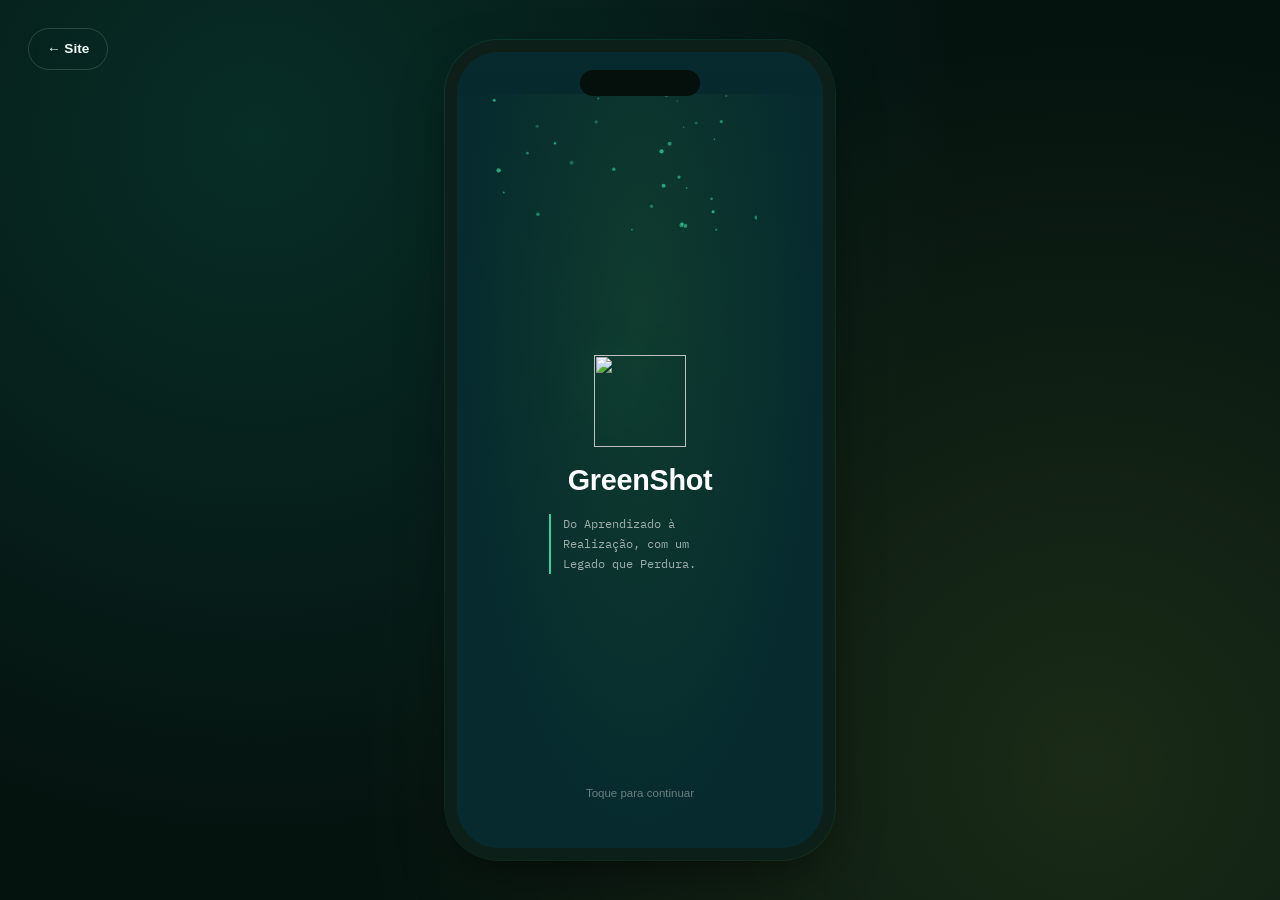
==== app.html @ 0ac60971 "Add files via upload" ====
<!doctype html>
<html lang="pt-BR">
  <head>
    <meta charset="UTF-8" />
    <meta
      name="viewport"
      content="width=device-width, initial-scale=1.0, viewport-fit=cover"
    />
    <title>GreenShot — App</title>
    <meta
      name="description"
      content="GreenShot — transforme hábitos sustentáveis em recompensas digitais e impacto ambiental real."
    />
    <meta name="theme-color" content="#0a1f1a" />
    <link
      rel="icon"
      type="image/png"
      sizes="32x32"
      href="assets/icons/favicon-32.png"
    />
    <link
      rel="icon"
      type="image/png"
      sizes="16x16"
      href="assets/icons/favicon-16.png"
    />
    <link rel="apple-touch-icon" href="assets/icons/apple-touch-icon.png" />
    <link rel="manifest" href="manifest.json" />
    <link rel="preconnect" href="https://fonts.googleapis.com" />
    <link rel="preconnect" href="https://fonts.gstatic.com" crossorigin />
    <link
      href="https://fonts.googleapis.com/css2?family=IBM+Plex+Mono:wght@400;500;600&display=swap"
      rel="stylesheet"
    />
    <link
      href="https://api.fontshare.com/v2/css?f[]=clash-display@400,500,600,700&f[]=satoshi@400,500,600,700,900&display=swap"
      rel="stylesheet"
    />
    <link rel="stylesheet" href="styles.css" />
    <link rel="stylesheet" href="app.css" />
  </head>
  <body data-theme="dark" class="is-app">
    <div class="app-stage">
      <div class="app-stage__glow" aria-hidden="true"></div>
      <a class="app-stage__back btn btn--ghost btn--sm" href="index.html"
        >← Site</a
      >

      <div class="app-frame" id="appFrame">
        <div class="app-frame__notch" aria-hidden="true"></div>

        <div id="appViewport">
          <!-- ============ PWA banners ============ -->
          <div id="installBanner">
            <span>Instale o GreenShot na sua tela inicial 🌱</span>
            <div id="installBanner__actions">
              <button class="banner-btn" id="installBtn">
                <span>Instalar</span>
              </button>
              <button class="banner-x" id="closeInstallBtn" aria-label="Fechar">
                ✕
              </button>
            </div>
          </div>
          <div id="offlineBanner">
            <span>Você está offline — mostrando dados salvos.</span>
          </div>

          <div id="appBody">
            <!-- ============ SPLASH ============ -->
            <section
              class="screen is-active"
              id="screen-splash"
              data-nav="none"
            >
              <canvas id="splashParticles"></canvas>
              <div class="splash__content">
                <img
                  src="assets/logo-greenshot.png"
                  alt=""
                  class="splash__logo"
                />
                <h1 class="splash__title">GreenShot</h1>
                <p class="splash__slogan">
                  Do Aprendizado à Realização, com um Legado que Perdura.
                </p>
              </div>
              <p class="splash__hint">Toque para continuar</p>
            </section>

            <!-- ============ ONBOARDING ============ -->
            <section class="screen" id="screen-onboarding" data-nav="none">
              <div class="ob-slides">
                <div class="ob-slide is-active">
                  <div class="ob-slide__icon">📸</div>
                  <h2>Registre suas ações</h2>
                  <p>
                    Fotografe, escaneie ou marque sua localização a cada hábito
                    sustentável — reciclagem, transporte limpo, economia de água
                    e muito mais.
                  </p>
                </div>
                <div class="ob-slide">
                  <div class="ob-slide__icon">🌳</div>
                  <h2>Veja sua floresta crescer</h2>
                  <p>
                    Cada ação alimenta seu ecossistema 3D, que evolui em cinco
                    estágios permanentes — da terra árida ao Monte Parnaso.
                  </p>
                </div>
                <div class="ob-slide">
                  <div class="ob-slide__icon">🪙</div>
                  <h2>Troque tokens por impacto real</h2>
                  <p>
                    Use os tokens GRST conquistados para investir em projetos
                    ambientais de verdade, com ONGs parceiras.
                  </p>
                </div>
              </div>
              <div class="ob-footer">
                <div class="ob-dots">
                  <span class="ob-dot is-active"></span>
                  <span class="ob-dot"></span>
                  <span class="ob-dot"></span>
                </div>
                <button class="btn btn--primary btn--block" id="obNextBtn">
                  Próximo
                </button>
              </div>
            </section>

            <!-- ============ LOGIN ============ -->
            <section class="screen" id="screen-login" data-nav="none">
              <div class="screen__body" style="justify-content: center">
                <div class="login__head">
                  <img
                    src="assets/logo-greenshot.png"
                    alt=""
                    class="login__logo"
                  />
                  <h2>Bem-vinda de volta</h2>
                  <p>Entre para continuar sua jornada sustentável.</p>
                </div>
                <form
                  id="loginForm"
                  style="display: flex; flex-direction: column; gap: 14px"
                >
                  <div class="field">
                    <label for="loginEmail">E-mail</label>
                    <input
                      id="loginEmail"
                      type="email"
                      placeholder="voce@email.com"
                      required
                    />
                  </div>
                  <div class="field">
                    <label for="loginPass">Senha</label>
                    <input
                      id="loginPass"
                      type="password"
                      placeholder="••••••••"
                      required
                    />
                  </div>
                  <button class="btn btn--primary btn--block" type="submit">
                    Entrar
                  </button>
                </form>
                <p class="login__foot">
                  Não tem conta? <a href="#">Cadastre-se</a>
                </p>
              </div>
            </section>

            <!-- ============ DASHBOARD ============ -->
            <section class="screen" id="screen-dashboard" data-nav="dashboard">
              <header class="status-bar">
                <span id="clock">9:41</span>
                <span class="status-bar__signal">●●●● 5G 100%</span>
              </header>
              <div class="app-header">
                <div>
                  <p class="hello">Olá, Pedro 👋</p>
                  <h1 class="app-header__title">Dashboard</h1>
                </div>
                <div class="app-header__actions">
                  <button
                    class="icon-btn"
                    id="themeBtn"
                    aria-label="Alternar tema"
                  >
                    🌓
                  </button>
                  <button
                    class="icon-btn"
                    id="notifBtn"
                    aria-label="Notificações"
                  >
                    🔔<span class="icon-btn__dot"></span>
                  </button>
                </div>
              </div>
              <div class="screen__body">
                <div class="balance-card">
                  <span class="balance-card__label">Saldo de tokens</span>
                  <span class="balance-card__value"
                    ><span id="statTokens">860</span> <em>GRST</em></span
                  >
                </div>
                <div class="xp-card">
                  <div class="xp-card__top">
                    <span>Nível <b id="dashLevel">7</b> — Guardiã da Mata</span>
                    <span><b id="statXp">0.7k</b> XP</span>
                  </div>
                  <div class="xp-bar">
                    <i class="xp-bar__fill" id="xpFill"></i>
                  </div>
                </div>
                <p class="section-title">Ações rápidas</p>
                <div class="quick-grid">
                  <button class="quick-chip" id="openRegisterAction">
                    <span>📷</span> Registrar ação
                  </button>
                  <button class="quick-chip" data-go="ecosystem">
                    <span>🌳</span> Meu ecossistema
                  </button>
                  <button class="quick-chip" data-go="academy">
                    <span>🎓</span> Academia
                  </button>
                  <button class="quick-chip" data-go="market">
                    <span>🤝</span> Mercado de impacto
                  </button>
                </div>
                <p class="section-title">Atividade recente</p>
                <div class="activity-item">
                  <div class="activity-item__icon">♻️</div>
                  <div class="activity-item__body">
                    <strong>Reciclagem registrada</strong>
                    <span>Hoje, 08:14</span>
                  </div>
                  <div class="activity-item__reward">+35 XP</div>
                </div>
                <div class="activity-item">
                  <div class="activity-item__icon">🚲</div>
                  <div class="activity-item__body">
                    <strong>Transporte sustentável</strong>
                    <span>Ontem, 18:42</span>
                  </div>
                  <div class="activity-item__reward">+20 GRST</div>
                </div>
                <div class="activity-item">
                  <div class="activity-item__icon">🎓</div>
                  <div class="activity-item__body">
                    <strong>Quiz: Descarte Correto</strong>
                    <span>Ontem, 12:03</span>
                  </div>
                  <div class="activity-item__reward">+40 GRST</div>
                </div>
              </div>
            </section>

            <!-- ============ ECOSSISTEMA ============ -->
            <section class="screen" id="screen-ecosystem" data-nav="ecosystem">
              <header class="status-bar">
                <span id="clock">9:41</span>
                <span class="status-bar__signal">●●●● 5G 100%</span>
              </header>
              <div class="app-header">
                <h1 class="app-header__title">Meu Ecossistema</h1>
              </div>
              <div class="screen__body">
                <div class="eco-canvas-wrap" id="forestStage" data-stage="1">
                  <span class="eco-canvas-wrap__chip" id="ecoStageChip"
                    >🌱 Brotando</span
                  >
                  <span
                    class="eco-canvas-wrap__chip eco-canvas-wrap__chip--right"
                    id="ecoSpeciesChip"
                    >🐦 2 espécies</span
                  >
                  <canvas id="ecoCanvas"></canvas>
                  <div id="ecoLoading">Carregando o ecossistema 3D…</div>
                </div>
                <div class="eco-summary">
                  <div class="eco-summary__cell">
                    <b id="ecoStageName">Brotando</b>
                    <span>Estágio</span>
                  </div>
                  <div class="eco-summary__cell">
                    <b id="ecoTrees">5</b>
                    <span>Árvores</span>
                  </div>
                  <div class="eco-summary__cell">
                    <b id="ecoAnimals">2</b>
                    <span>Animais</span>
                  </div>
                </div>
                <div class="eco-progress">
                  <div class="eco-progress__top">
                    <span>Progresso cumulativo</span>
                    <span id="ecoProgressLabel">30%</span>
                  </div>
                  <div class="eco-progress__bar">
                    <i id="ecoProgressFill" style="width: 30%"></i>
                  </div>
                  <input
                    type="range"
                    id="ecoProgressSlider"
                    min="0"
                    max="100"
                    value="30"
                  />
                  <p class="eco-progress__hint">
                    No uso real, cada ação (+6) e cada investimento no Mercado
                    (+3) empurram o progresso — ele nunca regride.
                  </p>
                </div>
                <p class="section-title">Estágios</p>
                <div class="badges-row" id="ecoStageBadges">
                  <div class="badge-cell" data-stage="0">
                    <span>🏜️</span><small>Árida</small>
                  </div>
                  <div class="badge-cell" data-stage="1">
                    <span>🌱</span><small>Brotando</small>
                  </div>
                  <div class="badge-cell" data-stage="2">
                    <span>🏛️</span><small>Jardim</small>
                  </div>
                  <div class="badge-cell" data-stage="3">
                    <span>🌳</span><small>Bosque</small>
                  </div>
                  <div class="badge-cell" data-stage="4">
                    <span>⛰️</span><small>Parnaso</small>
                  </div>
                </div>
              </div>
            </section>

            <!-- ============ ACADEMIA ============ -->
            <section class="screen" id="screen-academy" data-nav="academy">
              <header class="status-bar">
                <span id="clock">9:41</span>
                <span class="status-bar__signal">●●●● 5G 100%</span>
              </header>
              <div class="app-header">
                <h1 class="app-header__title">Academia GreenShot</h1>
              </div>
              <div class="screen__body">
                <div class="subtabs">
                  <button class="subtab is-active" data-sub="trilhas">
                    Trilhas
                  </button>
                  <button class="subtab" data-sub="desafios">Desafios</button>
                </div>

                <div
                  id="subTrilhas"
                  style="display: flex; flex-direction: column; gap: 12px"
                >
                  <div class="quiz-card">
                    <span class="quiz-card__icon">🎓</span>
                    <div class="quiz-card__body">
                      <strong>Quiz do dia: Descarte Correto</strong>
                      <span>5 perguntas · +40 GRST</span>
                    </div>
                    <button class="btn btn--primary btn--sm" id="startQuizBtn">
                      Iniciar
                    </button>
                  </div>
                  <div class="track-item">
                    <div class="track-item__top">
                      <div>
                        <strong>Água &amp; Consumo</strong
                        ><span>6 módulos</span>
                      </div>
                      <span class="pill-reward">+80 GRST</span>
                    </div>
                    <div class="mini-bar"><i style="width: 65%"></i></div>
                  </div>
                  <div class="track-item">
                    <div class="track-item__top">
                      <div>
                        <strong>Energia limpa em casa</strong
                        ><span>4 módulos</span>
                      </div>
                      <span class="pill-reward">+60 GRST</span>
                    </div>
                    <div class="mini-bar"><i style="width: 30%"></i></div>
                  </div>
                  <div class="track-item">
                    <div class="track-item__top">
                      <div>
                        <strong>Reciclagem na prática</strong
                        ><span>5 módulos</span>
                      </div>
                      <span class="pill-reward">+70 GRST</span>
                    </div>
                    <div class="mini-bar"><i style="width: 100%"></i></div>
                  </div>
                  <div class="track-item">
                    <div class="track-item__top">
                      <div>
                        <strong>Mobilidade sustentável</strong
                        ><span>3 módulos</span>
                      </div>
                      <span class="pill-reward">+50 GRST</span>
                    </div>
                    <div class="mini-bar"><i style="width: 0%"></i></div>
                  </div>
                </div>

                <div
                  id="subDesafios"
                  style="display: none; flex-direction: column; gap: 12px"
                >
                  <div class="challenge-item">
                    <div class="challenge-item__top">
                      <div>
                        <strong>Mês sem plástico</strong
                        ><span>Reduza descartáveis por 30 dias</span>
                      </div>
                      <span class="pill-reward">+200 GRST</span>
                    </div>
                    <div class="mini-bar"><i style="width: 40%"></i></div>
                    <div class="challenge-item__meta">
                      <span>12/30 dias</span><span>328 participantes</span>
                    </div>
                  </div>
                  <div class="challenge-item">
                    <div class="challenge-item__top">
                      <div>
                        <strong>Semana da bike</strong
                        ><span>7 deslocamentos de bicicleta</span>
                      </div>
                      <span class="pill-reward">+90 GRST</span>
                    </div>
                    <div class="mini-bar"><i style="width: 70%"></i></div>
                    <div class="challenge-item__meta">
                      <span>5/7 dias</span><span>184 participantes</span>
                    </div>
                  </div>
                  <div class="challenge-item">
                    <div class="challenge-item__top">
                      <div>
                        <strong>Compostagem em casa</strong
                        ><span>Comece uma composteira</span>
                      </div>
                      <span class="pill-reward">+120 GRST</span>
                    </div>
                    <div class="mini-bar"><i style="width: 10%"></i></div>
                    <div class="challenge-item__meta">
                      <span>1/10 dias</span><span>96 participantes</span>
                    </div>
                  </div>
                </div>
              </div>
            </section>

            <!-- ============ MERCADO ============ -->
            <section class="screen" id="screen-market" data-nav="market">
              <header class="status-bar">
                <span id="clock">9:41</span>
                <span class="status-bar__signal">●●●● 5G 100%</span>
              </header>
              <div class="app-header">
                <h1 class="app-header__title">Mercado de Impacto</h1>
              </div>
              <div class="screen__body">
                <div class="market-balance">
                  <span>Seu saldo</span>
                  <b><span id="marketTokens">860</span> GRST</b>
                </div>
                <div class="project-item">
                  <div class="project-item__head">
                    <div class="project-item__icon">🌊</div>
                    <div class="project-item__body">
                      <strong>Instituto Mar Vivo</strong>
                      <span>Recuperação de recifes de coral</span>
                    </div>
                  </div>
                  <div class="project-item__foot">
                    <span class="pill-reward">120 GRST</span>
                    <button class="invest-btn" data-cost="120">Investir</button>
                  </div>
                </div>
                <div class="project-item">
                  <div class="project-item__head">
                    <div class="project-item__icon">🌳</div>
                    <div class="project-item__body">
                      <strong>SOS Mata Atlântica</strong>
                      <span>Reflorestamento com mudas nativas</span>
                    </div>
                  </div>
                  <div class="project-item__foot">
                    <span class="pill-reward">80 GRST</span>
                    <button class="invest-btn" data-cost="80">Investir</button>
                  </div>
                </div>
                <div class="project-item">
                  <div class="project-item__head">
                    <div class="project-item__icon">♻️</div>
                    <div class="project-item__body">
                      <strong>Coopera Verde</strong>
                      <span>Cooperativas de catadores e reciclagem</span>
                    </div>
                  </div>
                  <div class="project-item__foot">
                    <span class="pill-reward">60 GRST</span>
                    <button class="invest-btn" data-cost="60">Investir</button>
                  </div>
                </div>
                <div class="project-item">
                  <div class="project-item__head">
                    <div class="project-item__icon">💧</div>
                    <div class="project-item__body">
                      <strong>Água para Todos</strong>
                      <span>Poços e captação de água em comunidades</span>
                    </div>
                  </div>
                  <div class="project-item__foot">
                    <span class="pill-reward">150 GRST</span>
                    <button class="invest-btn" data-cost="150">Investir</button>
                  </div>
                </div>
              </div>
            </section>

            <!-- ============ PERFIL ============ -->
            <section class="screen" id="screen-profile" data-nav="profile">
              <header class="status-bar">
                <span id="clock">9:41</span>
                <span class="status-bar__signal">●●●● 5G 100%</span>
              </header>
              <div class="app-header">
                <h1 class="app-header__title">Perfil</h1>
              </div>
              <div class="screen__body">
                <div class="profile-head">
                  <div class="profile-avatar">P</div>
                  <strong>Pedro Oliveira</strong>
                  <span>Guardiã da Mata · Nível 7</span>
                </div>
                <div class="profile-stats">
                  <div class="eco-summary__cell">
                    <b>128</b><span>Ações</span>
                  </div>
                  <div class="eco-summary__cell">
                    <b>34</b><span>Dias seguidos</span>
                  </div>
                  <div class="eco-summary__cell">
                    <b>96kg</b><span>CO₂ evitado</span>
                  </div>
                </div>
                <p class="section-title">Conquistas</p>
                <div class="achv-grid">
                  <div class="achv unlocked">🌱</div>
                  <div class="achv unlocked">♻️</div>
                  <div class="achv unlocked">🚲</div>
                  <div class="achv">🏆</div>
                  <div class="achv">🌊</div>
                  <div class="achv">🔥</div>
                  <div class="achv">⭐</div>
                  <div class="achv">🌍</div>
                </div>
                <p class="section-title">Preferências</p>
                <div class="setting-row">
                  <span>Modo escuro</span>
                  <button
                    class="switch is-on"
                    id="profileThemeSwitch"
                    aria-label="Alternar modo escuro"
                  ></button>
                </div>
                <div class="setting-row">
                  <span>Notificações push</span>
                  <button class="switch is-on"></button>
                </div>
                <div class="setting-row">
                  <span>Lembrete diário</span>
                  <button class="switch"></button>
                </div>
                <button class="btn btn--ghost btn--block" id="restartBtn">
                  Reiniciar demonstração
                </button>
              </div>
            </section>
          </div>

          <!-- ============ TABBAR ============ -->
          <nav id="tabbar">
            <button class="tab is-active" data-go="dashboard">
              <span class="tab__icon">🏠</span>Início
            </button>
            <button class="tab" data-go="ecosystem">
              <span class="tab__icon">🌳</span>Floresta
            </button>
            <button class="tab" data-go="academy">
              <span class="tab__icon">🎓</span>Academia
            </button>
            <button class="tab" data-go="market">
              <span class="tab__icon">🤝</span>Mercado
            </button>
            <button class="tab" data-go="profile">
              <span class="tab__icon">👤</span>Perfil
            </button>
          </nav>

          <!-- ============ NOTIFICAÇÕES ============ -->
          <div id="notifPanel">
            <div class="notif-item">
              <span class="notif-item__icon">🌳</span>
              <div>
                <strong>Sua floresta evoluiu!</strong
                ><span>Estágio Brotando desbloqueado</span>
              </div>
            </div>
            <div class="notif-item">
              <span class="notif-item__icon">🎓</span>
              <div>
                <strong>Novo desafio disponível</strong
                ><span>Mês sem plástico — +200 GRST</span>
              </div>
            </div>
            <div class="notif-item">
              <span class="notif-item__icon">🪙</span>
              <div>
                <strong>Tokens recebidos</strong
                ><span>+20 GRST por transporte sustentável</span>
              </div>
            </div>
          </div>

          <!-- ============ TOAST ============ -->
          <div id="toast"></div>

          <!-- ============ REGISTRAR AÇÃO (bottom sheet) ============ -->
          <div id="sheetOverlay">
            <div class="sheet">
              <div class="sheet__handle"></div>
              <div class="sheet__head">
                <h3>Registrar ação</h3>
                <button
                  class="sheet__close"
                  id="closeSheet"
                  aria-label="Fechar"
                >
                  ✕
                </button>
              </div>

              <div id="sheetStep1" class="sheet__list">
                <button class="act-item" data-act="reciclagem">
                  <span>♻️</span>
                  <div>
                    <strong>Reciclagem</strong
                    ><small>Separação e descarte correto</small>
                  </div>
                </button>
                <button class="act-item" data-act="transporte">
                  <span>🚲</span>
                  <div>
                    <strong>Transporte sustentável</strong
                    ><small>Bike, a pé ou transporte público</small>
                  </div>
                </button>
                <button class="act-item" data-act="agua">
                  <span>💧</span>
                  <div>
                    <strong>Economia de água</strong
                    ><small>Redução de consumo</small>
                  </div>
                </button>
                <button class="act-item" data-act="energia">
                  <span>⚡</span>
                  <div>
                    <strong>Energia limpa</strong
                    ><small>Uso consciente ou renovável</small>
                  </div>
                </button>
                <button class="act-item" data-act="compostagem">
                  <span>🌱</span>
                  <div>
                    <strong>Compostagem</strong
                    ><small>Resíduos orgânicos</small>
                  </div>
                </button>
                <button
                  class="btn btn--primary btn--block"
                  id="toStep2"
                  disabled
                  style="margin-top: 6px"
                >
                  Continuar
                </button>
              </div>

              <div id="sheetStep2" class="sheet__list" style="display: none">
                <button class="proof-opt" data-proof="foto">
                  <span>📸</span>
                  <div>
                    <strong>Foto da evidência</strong
                    ><small>Tire uma foto da ação</small>
                  </div>
                </button>
                <button class="proof-opt" data-proof="qr">
                  <span>🔳</span>
                  <div>
                    <strong>Scanner de QR Code</strong
                    ><small>Em parceiros credenciados</small>
                  </div>
                </button>
                <button class="proof-opt" data-proof="geo">
                  <span>📍</span>
                  <div>
                    <strong>Geolocalização</strong
                    ><small>Confirmar presença no local</small>
                  </div>
                </button>
                <div class="sheet__actions">
                  <button class="btn btn--ghost" id="backStep1">Voltar</button>
                  <button
                    class="btn btn--primary btn--block"
                    id="submitAction"
                    disabled
                  >
                    Enviar
                  </button>
                </div>
              </div>

              <div id="sheetStep3" style="display: none">
                <div class="sheet__success">
                  <span class="sheet__success-icon">🎉</span>
                  <h3>Ação validada!</h3>
                  <p
                    style="margin: 0; color: var(--text-3); font-size: 0.85rem"
                  >
                    Sua floresta e seu saldo já foram atualizados.
                  </p>
                  <div class="sheet__success-rewards">
                    <span>+35 XP</span>
                    <span>+20 GRST</span>
                  </div>
                  <button
                    class="btn btn--primary btn--block"
                    id="finishAction"
                    style="margin-top: 6px"
                  >
                    Concluir
                  </button>
                </div>
              </div>
            </div>
          </div>
        </div>
      </div>
    </div>

    <script src="https://cdn.jsdelivr.net/npm/three@0.128.0/build/three.min.js"></script>
    <script src="ecosystem-3d.js"></script>
    <script src="app.js"></script>
  </body>
</html>
---- styles.css ----
/* =========================================================
   GREENSHOT — Design tokens
   Display: Clash Display · Body: Satoshi · Mono: IBM Plex Mono
   ========================================================= */
:root {
  /* ---- dark theme (default) ---- */
  --void: #05130f;
  --surface: #0a1f1a;
  --surface-2: #0f2921;
  --surface-3: #123027;
  --line: rgba(255, 255, 255, 0.09);
  --line-strong: rgba(255, 255, 255, 0.16);
  --text-1: #f1fbf5;
  --text-2: #b7d2c6;
  --text-3: #7e9c90;

  --emerald: #34d399;
  --emerald-soft: #6ee7b7;
  --teal: #14b8a6;
  --lime: #d7ff5b;
  --navy: #062a2e;

  --grad-primary: linear-gradient(
    120deg,
    #1aa37a 0%,
    #14b8a6 45%,
    #34d399 100%
  );
  --grad-text: linear-gradient(95deg, #7cf2b0 0%, #34d399 40%, #14b8a6 100%);
  --glass-bg: rgba(15, 41, 33, 0.55);
  --glass-border: rgba(255, 255, 255, 0.12);
  --shadow-glow:
    0 0 0 1px rgba(52, 211, 153, 0.12), 0 20px 60px -20px rgba(0, 0, 0, 0.7);

  --font-display: "Clash Display", "Satoshi", sans-serif;
  --font-body: "Satoshi", -apple-system, BlinkMacSystemFont, sans-serif;
  --font-mono: "IBM Plex Mono", ui-monospace, monospace;

  --container: 1240px;
  --radius-sm: 10px;
  --radius-md: 18px;
  --radius-lg: 28px;
  --ease: cubic-bezier(0.16, 0.84, 0.44, 1);
}

[data-theme="light"] {
  --void: #f5fbf7;
  --surface: #ffffff;
  --surface-2: #eff7f1;
  --surface-3: #e5f2e8;
  --line: rgba(6, 42, 34, 0.1);
  --line-strong: rgba(6, 42, 34, 0.18);
  --text-1: #0a231b;
  --text-2: #3e5c50;
  --text-3: #6c8a7d;

  --glass-bg: rgba(255, 255, 255, 0.6);
  --glass-border: rgba(6, 42, 34, 0.1);
  --shadow-glow:
    0 0 0 1px rgba(20, 184, 166, 0.1), 0 20px 60px -25px rgba(6, 42, 34, 0.25);
}

*,
*::before,
*::after {
  box-sizing: border-box;
}
html {
  scroll-behavior: smooth;
}
@media (prefers-reduced-motion: reduce) {
  html {
    scroll-behavior: auto;
  }
  *,
  *::before,
  *::after {
    animation-duration: 0.001ms !important;
    animation-iteration-count: 1 !important;
    transition-duration: 0.001ms !important;
    scroll-behavior: auto !important;
  }
}

body {
  margin: 0;
  background: var(--void);
  color: var(--text-1);
  font-family: var(--font-body);
  font-size: 16px;
  line-height: 1.6;
  -webkit-font-smoothing: antialiased;
  overflow-x: hidden;
  transition:
    background 0.4s var(--ease),
    color 0.4s var(--ease);
}

h1,
h2,
h3,
h4 {
  font-family: var(--font-display);
  font-weight: 600;
  line-height: 1.08;
  margin: 0 0 0.5em;
  letter-spacing: -0.01em;
  color: var(--text-1);
}
h2 {
  font-size: clamp(2rem, 4.2vw, 3.1rem);
}
h3 {
  font-size: 1.2rem;
  font-weight: 600;
}
p {
  margin: 0 0 1em;
  color: var(--text-2);
}
a {
  color: inherit;
  text-decoration: none;
}
img {
  max-width: 100%;
  display: block;
}
ol,
ul {
  list-style: none;
  margin: 0;
  padding: 0;
}
button {
  font-family: inherit;
  cursor: pointer;
}

.container {
  max-width: var(--container);
  margin: 0 auto;
  padding: 0 28px;
}
.container--narrow {
  max-width: 820px;
}

.skip-link {
  position: absolute;
  left: -999px;
  top: 0;
  background: var(--lime);
  color: #062a2e;
  padding: 12px 18px;
  z-index: 999;
  border-radius: 0 0 10px 0;
  font-weight: 600;
}
.skip-link:focus {
  left: 0;
}

:focus-visible {
  outline: 2px solid var(--emerald-soft);
  outline-offset: 3px;
  border-radius: 4px;
}

.text-gradient {
  background: var(--grad-text);
  -webkit-background-clip: text;
  background-clip: text;
  color: transparent;
}

.eyebrow {
  display: inline-flex;
  align-items: center;
  gap: 8px;
  font-family: var(--font-mono);
  font-size: 0.78rem;
  letter-spacing: 0.08em;
  text-transform: uppercase;
  color: var(--emerald-soft);
  margin-bottom: 1rem;
  font-weight: 500;
}
.eyebrow__dot {
  width: 7px;
  height: 7px;
  border-radius: 50%;
  background: var(--lime);
  box-shadow: 0 0 10px var(--lime);
  flex: none;
}

/* ---------------- buttons ---------------- */
.btn {
  display: inline-flex;
  align-items: center;
  justify-content: center;
  gap: 9px;
  font-family: var(--font-body);
  font-weight: 600;
  font-size: 0.95rem;
  padding: 14px 26px;
  border-radius: 100px;
  border: 1px solid transparent;
  transition:
    transform 0.35s var(--ease),
    box-shadow 0.35s var(--ease),
    background 0.3s ease,
    border-color 0.3s ease;
  white-space: nowrap;
}
.btn--primary {
  background: var(--grad-primary);
  color: #04150f;
  box-shadow: 0 10px 30px -10px rgba(52, 211, 153, 0.55);
}
.btn--primary:hover {
  transform: translateY(-2px);
  box-shadow: 0 16px 36px -10px rgba(52, 211, 153, 0.7);
}
.btn--ghost {
  background: transparent;
  color: var(--text-1);
  border-color: var(--line-strong);
  backdrop-filter: blur(6px);
}
.btn--ghost:hover {
  border-color: var(--emerald-soft);
  background: rgba(52, 211, 153, 0.08);
  transform: translateY(-2px);
}
.btn--lg {
  padding: 16px 30px;
  font-size: 1rem;
}
.btn--sm {
  padding: 9px 18px;
  font-size: 0.85rem;
}
.btn--block {
  display: flex;
  width: 100%;
}

/* ---------------- navbar ---------------- */
.nav {
  position: fixed;
  top: 0;
  left: 0;
  right: 0;
  z-index: 100;
  padding: 14px 0;
  transition:
    background 0.35s ease,
    border-color 0.35s ease,
    backdrop-filter 0.35s ease;
  border-bottom: 1px solid transparent;
}
.nav.is-scrolled {
  background: color-mix(in srgb, var(--void) 78%, transparent);
  backdrop-filter: blur(16px) saturate(140%);
  border-bottom-color: var(--line);
}
.nav__inner {
  max-width: var(--container);
  margin: 0 auto;
  padding: 0 28px;
  display: flex;
  align-items: center;
  justify-content: space-between;
  gap: 24px;
}
.nav__brand {
  display: flex;
  align-items: center;
  gap: 10px;
  font-family: var(--font-display);
  font-weight: 600;
  font-size: 1.15rem;
}
.nav__logo {
  height: 34px;
  width: auto;
}
.nav__links {
  display: flex;
  gap: 30px;
  font-size: 0.92rem;
  color: var(--text-2);
}
.nav__links a {
  position: relative;
  transition: color 0.25s ease;
}
.nav__links a:hover {
  color: var(--text-1);
}
.nav__links a::after {
  content: "";
  position: absolute;
  left: 0;
  right: 0;
  bottom: -6px;
  height: 1px;
  background: var(--emerald-soft);
  transform: scaleX(0);
  transform-origin: left;
  transition: transform 0.3s var(--ease);
}
.nav__links a:hover::after {
  transform: scaleX(1);
}
.nav__actions {
  display: flex;
  align-items: center;
  gap: 14px;
}

.theme-toggle {
  width: 38px;
  height: 38px;
  border-radius: 50%;
  border: 1px solid var(--line-strong);
  background: var(--surface-2);
  color: var(--text-1);
  display: flex;
  align-items: center;
  justify-content: center;
  transition:
    border-color 0.3s ease,
    background 0.3s ease;
}
.theme-toggle:hover {
  border-color: var(--emerald-soft);
}
.icon-moon {
  display: none;
}
[data-theme="light"] .icon-sun {
  display: none;
}
[data-theme="light"] .icon-moon {
  display: block;
}

.nav__burger {
  display: none;
  flex-direction: column;
  justify-content: center;
  gap: 5px;
  width: 38px;
  height: 38px;
  background: transparent;
  border: none;
  padding: 0;
}
.nav__burger span {
  height: 2px;
  width: 20px;
  background: var(--text-1);
  border-radius: 2px;
  margin: 0 auto;
  transition:
    transform 0.3s var(--ease),
    opacity 0.3s ease;
}
.nav__burger[aria-expanded="true"] span:nth-child(1) {
  transform: translateY(7px) rotate(45deg);
}
.nav__burger[aria-expanded="true"] span:nth-child(2) {
  opacity: 0;
}
.nav__burger[aria-expanded="true"] span:nth-child(3) {
  transform: translateY(-7px) rotate(-45deg);
}

.mobile-menu {
  display: none;
  flex-direction: column;
  gap: 4px;
  padding: 14px 28px 22px;
  background: var(--void);
  border-bottom: 1px solid var(--line);
}
.mobile-menu a {
  padding: 12px 4px;
  border-bottom: 1px solid var(--line);
  color: var(--text-2);
}
.mobile-menu .btn {
  margin-top: 14px;
}
.mobile-menu.is-open {
  display: flex;
}

/* ---------------- cursor glow ---------------- */
.cursor-glow {
  position: fixed;
  width: 420px;
  height: 420px;
  border-radius: 50%;
  pointer-events: none;
  z-index: 2;
  background: radial-gradient(circle, rgba(52, 211, 153, 0.1), transparent 70%);
  transform: translate(-50%, -50%);
  left: -999px;
  top: -999px;
  transition: opacity 0.3s ease;
  will-change: transform;
}
@media (hover: none) {
  .cursor-glow {
    display: none;
  }
}

/* ---------------- hero ---------------- */
.hero {
  position: relative;
  min-height: 100vh;
  display: flex;
  align-items: center;
  padding-top: 120px;
  overflow: hidden;
  isolation: isolate;
}
.hero__particles {
  position: absolute;
  inset: 0;
  z-index: 0;
  opacity: 0.8;
}
.hero__glow {
  position: absolute;
  border-radius: 50%;
  filter: blur(90px);
  z-index: 0;
  pointer-events: none;
}
.hero__glow--a {
  width: 560px;
  height: 560px;
  background: radial-gradient(
    circle,
    rgba(20, 184, 166, 0.35),
    transparent 70%
  );
  top: -160px;
  right: -120px;
}
.hero__glow--b {
  width: 460px;
  height: 460px;
  background: radial-gradient(
    circle,
    rgba(52, 211, 153, 0.22),
    transparent 70%
  );
  bottom: -80px;
  left: -140px;
}

.hero__content {
  position: relative;
  z-index: 2;
  padding-bottom: 220px;
}
.eyebrow {
  position: relative;
  z-index: 2;
}
.hero__title {
  font-size: clamp(2.6rem, 6.4vw, 5.1rem);
  max-width: 16ch;
}
.hero__subtitle {
  max-width: 46ch;
  font-size: 1.15rem;
  color: var(--text-2);
  margin-bottom: 2.2rem;
}
.hero__actions {
  display: flex;
  gap: 16px;
  flex-wrap: wrap;
  margin-bottom: 2.6rem;
}
.hero__slogan {
  font-family: var(--font-mono);
  font-size: 0.85rem;
  color: var(--text-3);
  border-left: 2px solid var(--emerald);
  padding-left: 14px;
  max-width: 34ch;
}

.forest {
  position: absolute;
  left: 0;
  right: 0;
  bottom: 0;
  height: 340px;
  z-index: 1;
  pointer-events: none;
}
.forest__ground {
  position: absolute;
  inset: auto 0 0 0;
  height: 60%;
  background: linear-gradient(to top, var(--void) 15%, transparent 100%);
  z-index: 2;
}
.forest__svg {
  position: absolute;
  inset: 0;
  width: 100%;
  height: 100%;
}
#forestGroup path {
  opacity: 0.92;
}

.scroll-cue {
  position: absolute;
  left: 50%;
  bottom: 34px;
  transform: translateX(-50%);
  z-index: 3;
  width: 26px;
  height: 42px;
  border: 1.5px solid var(--line-strong);
  border-radius: 100px;
  display: flex;
  justify-content: center;
  padding-top: 8px;
}
.scroll-cue span {
  width: 4px;
  height: 8px;
  border-radius: 4px;
  background: var(--emerald-soft);
  animation: scrollcue 1.8s ease-in-out infinite;
}
@keyframes scrollcue {
  0% {
    transform: translateY(0);
    opacity: 1;
  }
  70% {
    transform: translateY(14px);
    opacity: 0;
  }
  100% {
    opacity: 0;
  }
}

/* ---------------- sections ---------------- */
.section {
  padding: 130px 0;
  position: relative;
}
.section--alt {
  background: var(--surface);
}
.section__head {
  max-width: 680px;
  margin-bottom: 56px;
}
.section__lead {
  font-size: 1.08rem;
}

/* ---------------- reveal animation ---------------- */
.reveal {
  opacity: 0;
  transform: translateY(26px);
  transition:
    opacity 0.8s var(--ease),
    transform 0.8s var(--ease);
}
.reveal.is-visible {
  opacity: 1;
  transform: translateY(0);
}

/* ---------------- grids / cards ---------------- */
.grid {
  display: grid;
  gap: 24px;
}
.grid--4 {
  grid-template-columns: repeat(4, 1fr);
}
.grid--3 {
  grid-template-columns: repeat(3, 1fr);
}
.grid--split {
  grid-template-columns: 0.85fr 1.15fr;
  gap: 60px;
  align-items: start;
}

.card {
  background: var(--surface-2);
  border: 1px solid var(--line);
  border-radius: var(--radius-md);
  padding: 32px 26px;
  transition:
    transform 0.4s var(--ease),
    border-color 0.4s ease,
    background 0.4s ease;
}
.card:hover {
  transform: translateY(-6px);
  border-color: var(--emerald-soft);
}
.card__icon {
  width: 52px;
  height: 52px;
  display: flex;
  align-items: center;
  justify-content: center;
  font-size: 1.5rem;
  border-radius: 14px;
  background: var(--surface-3);
  margin-bottom: 18px;
}
.card--glass {
  background: var(--glass-bg);
  border: 1px solid var(--glass-border);
  backdrop-filter: blur(14px);
}

/* ---------------- timeline ---------------- */
.timeline {
  position: relative;
  max-width: 760px;
  margin: 0 auto;
}
.timeline::before {
  content: "";
  position: absolute;
  left: 27px;
  top: 8px;
  bottom: 8px;
  width: 1px;
  background: linear-gradient(to bottom, var(--emerald), transparent 96%);
}
.timeline__item {
  display: flex;
  gap: 26px;
  padding-bottom: 46px;
  position: relative;
}
.timeline__item:last-child {
  padding-bottom: 0;
}
.timeline__marker {
  flex: none;
  width: 56px;
  height: 56px;
  border-radius: 50%;
  background: var(--surface-2);
  border: 1px solid var(--line-strong);
  display: flex;
  align-items: center;
  justify-content: center;
  font-family: var(--font-mono);
  font-size: 0.85rem;
  color: var(--emerald-soft);
  position: relative;
  z-index: 1;
}
.timeline__body h3 {
  margin-bottom: 0.35em;
}
.timeline__body p {
  max-width: 46ch;
}

/* ---------------- phone showcase ---------------- */
.phone-showcase__tabs {
  display: flex;
  flex-wrap: wrap;
  gap: 10px;
  margin-bottom: 44px;
  justify-content: center;
}
.phone-tab {
  background: var(--surface-2);
  border: 1px solid var(--line);
  color: var(--text-2);
  padding: 11px 18px;
  border-radius: 100px;
  font-size: 0.85rem;
  display: flex;
  align-items: center;
  gap: 9px;
  transition: all 0.3s var(--ease);
}
.phone-tab__num {
  font-family: var(--font-mono);
  color: var(--text-3);
  font-size: 0.75rem;
}
.phone-tab.is-active {
  background: var(--grad-primary);
  color: #04150f;
  border-color: transparent;
}
.phone-tab.is-active .phone-tab__num {
  color: #04150f;
  opacity: 0.6;
}

.phone-showcase__stage {
  display: grid;
  grid-template-columns: 320px 1fr;
  gap: 60px;
  align-items: center;
  justify-items: center;
}
.phone-frame {
  width: 280px;
  height: 580px;
  border-radius: 44px;
  background: linear-gradient(160deg, #0d2620, #071a15);
  border: 10px solid #0c2019;
  box-shadow:
    var(--shadow-glow),
    inset 0 0 0 1px rgba(255, 255, 255, 0.04);
  position: relative;
  padding: 14px;
}
[data-theme="light"] .phone-frame {
  background: linear-gradient(160deg, #0c261d, #08170f);
  border-color: #0a1e17;
}
.phone-frame__notch {
  position: absolute;
  top: 14px;
  left: 50%;
  transform: translateX(-50%);
  width: 90px;
  height: 20px;
  background: #050f0c;
  border-radius: 12px;
  z-index: 3;
}
.phone-frame__screen {
  position: relative;
  height: 100%;
  border-radius: 30px;
  overflow: hidden;
  background: linear-gradient(180deg, var(--navy), #08221c 60%, #0b2b22);
}
.phone-screen {
  position: absolute;
  inset: 0;
  padding: 44px 20px 20px;
  display: none;
  flex-direction: column;
  gap: 16px;
  animation: fadein 0.5s var(--ease);
}
.phone-screen.is-active {
  display: flex;
}
@keyframes fadein {
  from {
    opacity: 0;
    transform: translateY(8px);
  }
  to {
    opacity: 1;
    transform: translateY(0);
  }
}
.ps-status {
  display: flex;
  justify-content: space-between;
  font-family: var(--font-mono);
  font-size: 0.68rem;
  color: rgba(255, 255, 255, 0.55);
}
.ps-eyebrow {
  font-family: var(--font-mono);
  font-size: 0.78rem;
  color: var(--emerald-soft);
  margin: 0;
}
.ps-balance {
  background: rgba(255, 255, 255, 0.06);
  border: 1px solid rgba(255, 255, 255, 0.1);
  border-radius: 18px;
  padding: 18px;
  display: flex;
  flex-direction: column;
  gap: 6px;
}
.ps-balance__label {
  font-size: 0.72rem;
  color: rgba(255, 255, 255, 0.55);
}
.ps-balance__value {
  font-family: var(--font-display);
  font-size: 1.6rem;
  color: #fff;
}
.ps-balance__value em {
  font-style: normal;
  font-size: 0.9rem;
  color: var(--lime);
}
.ps-progress__top {
  display: flex;
  justify-content: space-between;
  font-size: 0.72rem;
  color: rgba(255, 255, 255, 0.7);
  margin-bottom: 6px;
}
.ps-progress__bar {
  height: 6px;
  border-radius: 6px;
  background: rgba(255, 255, 255, 0.1);
  overflow: hidden;
}
.ps-progress__bar i {
  display: block;
  height: 100%;
  background: var(--grad-primary);
  border-radius: 6px;
}
.ps-shortcuts {
  display: grid;
  grid-template-columns: 1fr 1fr;
  gap: 10px;
  margin-top: auto;
}
.ps-chip {
  background: rgba(255, 255, 255, 0.06);
  border: 1px solid rgba(255, 255, 255, 0.1);
  border-radius: 14px;
  padding: 14px 10px;
  font-size: 0.78rem;
  color: #fff;
  text-align: center;
}
.ps-ra {
  flex: 1;
  display: flex;
  flex-direction: column;
  align-items: center;
  justify-content: center;
  gap: 16px;
  text-align: center;
}
.ps-ra__badge {
  font-family: var(--font-mono);
  font-size: 0.65rem;
  letter-spacing: 0.1em;
  background: rgba(215, 255, 91, 0.15);
  color: var(--lime);
  padding: 6px 12px;
  border-radius: 100px;
}
.ps-ra__forest {
  font-size: 2.2rem;
  letter-spacing: 2px;
}
.ps-ra__caption {
  color: rgba(255, 255, 255, 0.75);
  font-size: 0.85rem;
  max-width: 20ch;
}
.ps-reg__row {
  display: flex;
  align-items: center;
  gap: 12px;
  background: rgba(255, 255, 255, 0.06);
  border-radius: 14px;
  padding: 14px;
  font-size: 0.85rem;
  color: #fff;
}
.ps-reg__status {
  margin-top: auto;
  text-align: center;
  font-family: var(--font-mono);
  font-size: 0.72rem;
  color: var(--emerald-soft);
}
.ps-academy__item {
  display: flex;
  justify-content: space-between;
  align-items: center;
  background: rgba(255, 255, 255, 0.06);
  border-radius: 14px;
  padding: 13px 14px;
  font-size: 0.8rem;
  color: #fff;
  margin-bottom: 10px;
}
.ps-academy__item b {
  color: var(--lime);
  font-family: var(--font-mono);
  font-size: 0.75rem;
}
.ps-market__item {
  display: flex;
  flex-direction: column;
  gap: 3px;
  background: rgba(255, 255, 255, 0.06);
  border-radius: 14px;
  padding: 13px 14px;
  margin-bottom: 10px;
}
.ps-market__item span {
  color: #fff;
  font-size: 0.85rem;
}
.ps-market__item small {
  color: rgba(255, 255, 255, 0.5);
  font-size: 0.72rem;
}
.ps-donate {
  margin-top: auto;
  background: var(--grad-primary);
  border: none;
  border-radius: 14px;
  padding: 13px;
  font-weight: 600;
  color: #04150f;
}

.phone-showcase__desc {
  max-width: 380px;
}
.phone-showcase__desc h3 {
  font-size: 1.5rem;
  margin-bottom: 12px;
}

/* ---------------- stats ---------------- */
.section--stats {
  background: var(--surface);
}
.stats-grid {
  display: grid;
  grid-template-columns: repeat(4, 1fr);
  gap: 24px;
  text-align: center;
}
.stat {
  padding: 40px 20px;
  border: 1px solid var(--line);
  border-radius: var(--radius-md);
  background: var(--surface-2);
}
.stat__value {
  display: block;
  font-family: var(--font-display);
  font-size: clamp(2.1rem, 4vw, 2.9rem);
  background: var(--grad-text);
  -webkit-background-clip: text;
  background-clip: text;
  color: transparent;
  margin-bottom: 6px;
}
.stat__label {
  font-size: 0.9rem;
  color: var(--text-2);
}
.stats-note {
  text-align: center;
  font-size: 0.78rem;
  color: var(--text-3);
  margin-top: 26px;
}

/* ---------------- impact list ---------------- */
.impact-list {
  display: flex;
  flex-direction: column;
  gap: 22px;
}
.impact-item {
  display: flex;
  gap: 18px;
  align-items: flex-start;
  padding: 22px;
  border: 1px solid var(--line);
  border-radius: var(--radius-md);
  background: var(--surface-2);
}
.impact-item__icon {
  font-size: 1.5rem;
  flex: none;
  width: 44px;
  height: 44px;
  display: flex;
  align-items: center;
  justify-content: center;
  background: var(--surface-3);
  border-radius: 12px;
}
.impact-item h3 {
  margin-bottom: 0.3em;
  font-size: 1.05rem;
}
.impact-item p {
  margin: 0;
  font-size: 0.94rem;
}

/* ---------------- empresas ---------------- */
.section--empresas {
  background: var(--surface);
  position: relative;
  overflow: hidden;
}
.empresas__glow {
  position: absolute;
  top: -200px;
  left: 50%;
  transform: translateX(-50%);
  width: 900px;
  height: 500px;
  background: radial-gradient(
    ellipse,
    rgba(215, 255, 91, 0.1),
    transparent 70%
  );
  pointer-events: none;
}
.empresas__cta {
  text-align: center;
  margin-top: 44px;
}

/* ---------------- compare table ---------------- */
.compare {
  overflow-x: auto;
  border: 1px solid var(--line);
  border-radius: var(--radius-md);
}
.compare__table {
  width: 100%;
  border-collapse: collapse;
  min-width: 560px;
}
.compare__table th,
.compare__table td {
  padding: 18px 22px;
  text-align: left;
  border-bottom: 1px solid var(--line);
  font-size: 0.95rem;
}
.compare__table thead th {
  font-family: var(--font-mono);
  font-size: 0.75rem;
  text-transform: uppercase;
  letter-spacing: 0.06em;
  color: var(--text-3);
  background: var(--surface-2);
}
.compare__table tbody th {
  font-weight: 500;
  color: var(--text-1);
}
.compare__table tbody tr:last-child td,
.compare__table tbody tr:last-child th {
  border-bottom: none;
}
.compare__us {
  background: rgba(52, 211, 153, 0.06);
}
thead .compare__us {
  color: var(--emerald-soft);
}
.tag {
  display: inline-flex;
  align-items: center;
  padding: 5px 12px;
  border-radius: 100px;
  font-size: 0.78rem;
  font-weight: 600;
}
.tag--yes {
  background: rgba(52, 211, 153, 0.15);
  color: var(--emerald-soft);
}
.tag--mid {
  background: rgba(255, 255, 255, 0.08);
  color: var(--text-2);
}
.tag--no {
  background: rgba(255, 255, 255, 0.06);
  color: var(--text-3);
}

/* ---------------- testimonials ---------------- */
.testimonial {
  margin: 0;
  padding: 30px;
  border: 1px solid var(--line);
  border-radius: var(--radius-md);
  background: var(--surface-2);
  display: flex;
  flex-direction: column;
  justify-content: space-between;
  gap: 24px;
  height: 100%;
}
.testimonial blockquote {
  margin: 0;
  font-size: 1rem;
  color: var(--text-1);
  line-height: 1.6;
}
.testimonial figcaption {
  display: flex;
  align-items: center;
  gap: 12px;
}
.avatar {
  width: 42px;
  height: 42px;
  border-radius: 50%;
  background: var(--grad-primary);
  color: #04150f;
  display: flex;
  align-items: center;
  justify-content: center;
  font-family: var(--font-mono);
  font-weight: 600;
  font-size: 0.8rem;
  flex: none;
}
.testimonial figcaption strong {
  display: block;
  font-size: 0.9rem;
}
.testimonial figcaption span {
  display: block;
  font-size: 0.78rem;
  color: var(--text-3);
}

/* ---------------- accordion ---------------- */
.accordion__item {
  border-bottom: 1px solid var(--line);
}
.accordion__trigger {
  width: 100%;
  display: flex;
  align-items: center;
  justify-content: space-between;
  gap: 20px;
  background: none;
  border: none;
  padding: 22px 4px;
  text-align: left;
  color: var(--text-1);
  font-family: var(--font-body);
  font-size: 1.02rem;
  font-weight: 600;
}
.accordion__trigger svg {
  flex: none;
  color: var(--emerald-soft);
  transition: transform 0.35s var(--ease);
}
.accordion__trigger[aria-expanded="true"] svg {
  transform: rotate(45deg);
}
.accordion__panel {
  max-height: 0;
  overflow: hidden;
  transition: max-height 0.4s var(--ease);
}
.accordion__panel p {
  padding: 0 4px 22px;
  margin: 0;
  max-width: 68ch;
}

/* ---------------- CTA final ---------------- */
.cta-final {
  position: relative;
  padding: 150px 0;
  text-align: center;
  overflow: hidden;
  background: radial-gradient(ellipse at 50% 30%, #103c2e, #05130f 72%);
}
.cta-final__particles {
  position: absolute;
  inset: 0;
  opacity: 0.7;
}
.cta-final .container {
  position: relative;
  z-index: 2;
  max-width: 720px;
}
.cta-final .eyebrow {
  justify-content: center;
  color: var(--emerald-soft);
}
.cta-final h2 {
  margin-bottom: 0.5em;
  color: #f1fbf5;
}
.cta-final .section__lead {
  color: #b7d2c6;
}
.cta-final .btn--ghost {
  color: #f1fbf5;
  border-color: rgba(255, 255, 255, 0.28);
}
.cta-final .btn--ghost:hover {
  background: rgba(52, 211, 153, 0.14);
}

/* ---------------- footer ---------------- */
.footer {
  background: var(--surface);
  border-top: 1px solid var(--line);
  padding: 70px 0 26px;
}
.footer__top {
  margin-bottom: 44px;
}
.footer__tag {
  font-family: var(--font-mono);
  font-size: 0.85rem;
  color: var(--text-3);
  margin-top: 10px;
  max-width: 36ch;
}
.footer__grid {
  display: grid;
  grid-template-columns: repeat(3, 1fr);
  gap: 32px;
  padding-bottom: 40px;
  border-bottom: 1px solid var(--line);
}
.footer__col h4 {
  font-family: var(--font-mono);
  font-size: 0.75rem;
  text-transform: uppercase;
  letter-spacing: 0.08em;
  color: var(--text-3);
  margin-bottom: 16px;
  font-weight: 500;
}
.footer__col a {
  display: block;
  color: var(--text-2);
  font-size: 0.92rem;
  padding: 6px 0;
  transition: color 0.25s ease;
}
.footer__col a:hover {
  color: var(--emerald-soft);
}
.footer__social {
  display: flex;
  gap: 12px;
}
.footer__social a {
  width: 38px;
  height: 38px;
  border-radius: 50%;
  border: 1px solid var(--line-strong);
  display: flex;
  align-items: center;
  justify-content: center;
  transition:
    border-color 0.25s ease,
    color 0.25s ease;
}
.footer__social a:hover {
  border-color: var(--emerald-soft);
  color: var(--emerald-soft);
}
.footer__bottom {
  display: flex;
  justify-content: space-between;
  padding-top: 26px;
  font-size: 0.8rem;
  color: var(--text-3);
  flex-wrap: wrap;
  gap: 10px;
}

/* =========================================================
   RESPONSIVE
   ========================================================= */
@media (max-width: 980px) {
  .grid--4 {
    grid-template-columns: repeat(2, 1fr);
  }
  .grid--3 {
    grid-template-columns: 1fr;
  }
  .grid--split {
    grid-template-columns: 1fr;
    gap: 36px;
  }
  .phone-showcase__stage {
    grid-template-columns: 1fr;
    gap: 36px;
  }
  .phone-showcase__desc {
    text-align: center;
    max-width: 100%;
  }
  .footer__grid {
    grid-template-columns: 1fr 1fr;
  }
  .stats-grid {
    grid-template-columns: repeat(2, 1fr);
  }
}

@media (max-width: 760px) {
  .nav__links {
    display: none;
  }
  .nav__burger {
    display: flex;
  }
  .nav__actions {
    gap: 8px;
  }
  .nav__actions > a.btn {
    display: none;
  }
  .nav__brand span {
    font-size: 1.02rem;
  }
  .section {
    padding: 88px 0;
  }
  .hero {
    padding-top: 110px;
  }
  .hero__content {
    padding-bottom: 160px;
  }
  .grid--4 {
    grid-template-columns: 1fr;
  }
  .footer__grid {
    grid-template-columns: 1fr;
    gap: 26px;
  }
  .footer__bottom {
    flex-direction: column;
  }
  .compare__table {
    min-width: 520px;
  }
}
---- app.css ----
/* =========================================================
   GREENSHOT — App (PWA) — estilos das telas internas
   Reaproveita os tokens de design de styles.css (cores, fontes,
   radius, etc.) e adiciona os componentes específicos do app:
   moldura de dispositivo, telas, tabbar, folha de ação, etc.
   ========================================================= */

html,
body {
  height: 100%;
}
body.is-app {
  background: var(--void);
  overflow: hidden;
}

/* ---------------- palco / moldura de dispositivo ---------------- */
.app-stage {
  min-height: 100vh;
  display: flex;
  align-items: center;
  justify-content: center;
  padding: 40px 20px;
  position: relative;
  isolation: isolate;
}
.app-stage__glow {
  position: absolute;
  inset: 0;
  z-index: 0;
  background:
    radial-gradient(
      circle at 20% 15%,
      rgba(20, 184, 166, 0.16),
      transparent 55%
    ),
    radial-gradient(circle at 85% 85%, rgba(215, 255, 91, 0.1), transparent 55%);
  pointer-events: none;
}
.app-stage__back {
  position: absolute;
  top: 28px;
  left: 28px;
  z-index: 3;
  display: flex;
  align-items: center;
  gap: 8px;
}

.app-frame {
  position: relative;
  z-index: 2;
  width: 390px;
  height: 844px;
  max-height: calc(100vh - 80px);
  border-radius: 54px;
  background: linear-gradient(160deg, #0d2620, #071a15);
  border: 12px solid #0c2019;
  box-shadow:
    var(--shadow-glow),
    inset 0 0 0 1px rgba(255, 255, 255, 0.04);
  padding: 0;
  overflow: hidden;
}
[data-theme="light"] .app-frame {
  background: linear-gradient(160deg, #0c261d, #08170f);
  border-color: #0a1e17;
}
.app-frame__notch {
  position: absolute;
  top: 18px;
  left: 50%;
  transform: translateX(-50%);
  width: 120px;
  height: 26px;
  background: #050f0c;
  border-radius: 14px;
  z-index: 30;
}

#appViewport {
  position: relative;
  width: 100%;
  height: 100%;
  display: flex;
  flex-direction: column;
  background: linear-gradient(180deg, var(--navy), #08221c 60%, #0b2b22);
  overflow: hidden;
}
[data-theme="light"] #appViewport {
  background: var(--void);
}

/* full-bleed on narrow viewports or when installed */
@media (max-width: 760px) {
  .app-stage {
    padding: 0;
  }
  .app-stage__back {
    display: none;
  }
  .app-frame {
    width: 100%;
    height: 100vh;
    max-height: none;
    border-radius: 0;
    border-width: 0;
  }
  .app-frame__notch {
    display: none;
  }
}
@media (display-mode: standalone) {
  .app-stage {
    padding: 0;
  }
  .app-stage__back {
    display: none;
  }
  .app-frame {
    width: 100%;
    height: 100vh;
    max-height: none;
    border-radius: 0;
    border-width: 0;
  }
  .app-frame__notch {
    display: none;
  }
}

/* ---------------- status bar ---------------- */
.status-bar {
  flex: none;
  display: flex;
  align-items: center;
  justify-content: space-between;
  padding: 20px 22px 6px;
  font-family: var(--font-mono);
  font-size: 0.72rem;
  color: var(--text-2);
  position: relative;
  z-index: 20;
}
.status-bar__signal {
  letter-spacing: 1px;
}

/* ---------------- app header (dentro das telas com tabbar) ---------------- */
.app-header {
  flex: none;
  display: flex;
  align-items: center;
  justify-content: space-between;
  padding: 4px 22px 18px;
  gap: 12px;
}
.app-header__title {
  font-family: var(--font-display);
  font-size: 1.3rem;
  margin: 0;
}
.app-header__actions {
  display: flex;
  align-items: center;
  gap: 8px;
}
.icon-btn {
  width: 38px;
  height: 38px;
  border-radius: 50%;
  border: 1px solid var(--line-strong);
  background: var(--surface-2);
  color: var(--text-1);
  display: flex;
  align-items: center;
  justify-content: center;
  flex: none;
  transition:
    border-color 0.25s ease,
    background 0.25s ease;
  position: relative;
}
.icon-btn:hover {
  border-color: var(--emerald-soft);
}
.icon-btn__dot {
  position: absolute;
  top: 8px;
  right: 8px;
  width: 7px;
  height: 7px;
  border-radius: 50%;
  background: var(--lime);
  box-shadow: 0 0 6px var(--lime);
}

/* ---------------- telas ---------------- */
#appBody {
  flex: 1 1 auto;
  overflow-y: auto;
  overflow-x: hidden;
  position: relative;
  -webkit-overflow-scrolling: touch;
  scrollbar-width: none;
}
#appBody::-webkit-scrollbar {
  display: none;
}

.screen {
  display: none;
  min-height: 100%;
  flex-direction: column;
  animation: screenIn 0.35s var(--ease);
}
.screen.is-active {
  display: flex;
}
@keyframes screenIn {
  from {
    opacity: 0;
    transform: translateY(10px);
  }
  to {
    opacity: 1;
    transform: translateY(0);
  }
}
.screen__body {
  padding: 4px 22px 28px;
  display: flex;
  flex-direction: column;
  gap: 18px;
  flex: 1;
}

/* ---------------- splash ---------------- */
#screen-splash {
  position: relative;
  align-items: center;
  justify-content: center;
  text-align: center;
  background: radial-gradient(ellipse at 50% 30%, #103c2e, var(--navy) 70%);
  cursor: pointer;
}
#splashParticles {
  position: absolute;
  inset: 0;
  z-index: 0;
}
.splash__content {
  position: relative;
  z-index: 1;
  display: flex;
  flex-direction: column;
  align-items: center;
  gap: 18px;
  padding: 0 40px;
}
.splash__logo {
  width: 92px;
  height: 92px;
  filter: drop-shadow(0 12px 30px rgba(52, 211, 153, 0.35));
}
.splash__title {
  font-family: var(--font-display);
  font-size: 1.8rem;
  color: #fff;
  margin: 0;
}
.splash__slogan {
  font-family: var(--font-mono);
  font-size: 0.78rem;
  color: rgba(255, 255, 255, 0.6);
  max-width: 26ch;
  border-left: 2px solid var(--emerald);
  padding-left: 12px;
  text-align: left;
}
.splash__hint {
  position: absolute;
  bottom: 34px;
  left: 0;
  right: 0;
  z-index: 1;
  font-size: 0.72rem;
  color: rgba(255, 255, 255, 0.4);
}

/* ---------------- onboarding ---------------- */
#screen-onboarding {
  justify-content: space-between;
  padding: 20px 0 30px;
}
.ob-slides {
  flex: 1;
  position: relative;
}
.ob-slide {
  position: absolute;
  inset: 0;
  display: none;
  flex-direction: column;
  align-items: center;
  justify-content: center;
  text-align: center;
  padding: 0 34px;
  gap: 18px;
}
.ob-slide.is-active {
  display: flex;
  animation: screenIn 0.4s var(--ease);
}
.ob-slide__icon {
  width: 88px;
  height: 88px;
  border-radius: 26px;
  background: var(--glass-bg);
  border: 1px solid var(--glass-border);
  display: flex;
  align-items: center;
  justify-content: center;
  font-size: 2.4rem;
}
.ob-slide h2 {
  color: #fff;
  font-size: 1.5rem;
}
.ob-slide p {
  color: rgba(255, 255, 255, 0.62);
  font-size: 0.95rem;
  max-width: 30ch;
}
.ob-footer {
  flex: none;
  display: flex;
  flex-direction: column;
  align-items: center;
  gap: 22px;
  padding: 0 34px;
}
.ob-dots {
  display: flex;
  gap: 8px;
}
.ob-dot {
  width: 7px;
  height: 7px;
  border-radius: 50%;
  background: rgba(255, 255, 255, 0.2);
  transition: all 0.3s var(--ease);
}
.ob-dot.is-active {
  width: 22px;
  border-radius: 4px;
  background: var(--emerald-soft);
}

/* ---------------- login ---------------- */
#screen-login {
  justify-content: center;
}
.login__head {
  text-align: center;
  padding: 0 30px 8px;
}
.login__logo {
  width: 56px;
  height: 56px;
  margin: 0 auto 14px;
}
.login__head h2 {
  color: #fff;
  font-size: 1.4rem;
  margin-bottom: 6px;
}
.login__head p {
  color: rgba(255, 255, 255, 0.55);
  font-size: 0.88rem;
}
.field {
  display: flex;
  flex-direction: column;
  gap: 6px;
}
.field label {
  font-size: 0.78rem;
  color: rgba(255, 255, 255, 0.6);
  font-family: var(--font-mono);
}
.field input {
  background: rgba(255, 255, 255, 0.06);
  border: 1px solid rgba(255, 255, 255, 0.12);
  border-radius: 14px;
  padding: 13px 15px;
  color: #fff;
  font-family: var(--font-body);
  font-size: 0.92rem;
}
.field input:focus {
  outline: none;
  border-color: var(--emerald-soft);
}
.login__foot {
  text-align: center;
  font-size: 0.82rem;
  color: rgba(255, 255, 255, 0.5);
  margin-top: 4px;
}
.login__foot a {
  color: var(--emerald-soft);
  font-weight: 600;
}

/* ---------------- tabbar ---------------- */
#tabbar {
  flex: none;
  display: flex;
  justify-content: space-around;
  align-items: center;
  padding: 8px 8px calc(10px + env(safe-area-inset-bottom, 0px));
  background: color-mix(in srgb, var(--surface) 82%, transparent);
  border-top: 1px solid var(--line);
  backdrop-filter: blur(14px) saturate(140%);
  position: relative;
  z-index: 20;
}
.tab {
  background: none;
  border: none;
  display: flex;
  flex-direction: column;
  align-items: center;
  gap: 3px;
  padding: 6px 10px;
  color: var(--text-3);
  font-size: 0.65rem;
  font-family: var(--font-body);
  border-radius: 12px;
  transition: color 0.25s ease;
}
.tab__icon {
  font-size: 1.15rem;
  line-height: 1;
}
.tab.is-active {
  color: var(--emerald-soft);
}

/* ---------------- dashboard ---------------- */
.hello {
  font-family: var(--font-mono);
  font-size: 0.82rem;
  color: var(--emerald-soft);
  margin: 0;
}
.balance-card {
  background: rgba(255, 255, 255, 0.05);
  border: 1px solid var(--line);
  border-radius: var(--radius-md);
  padding: 20px;
  display: flex;
  flex-direction: column;
  gap: 10px;
}
.balance-card__label {
  font-size: 0.74rem;
  color: var(--text-3);
}
.balance-card__value {
  font-family: var(--font-display);
  font-size: 1.9rem;
  color: var(--text-1);
}
.balance-card__value em {
  font-style: normal;
  font-size: 0.95rem;
  color: var(--lime);
}
.xp-card {
  background: var(--surface-2);
  border: 1px solid var(--line);
  border-radius: var(--radius-md);
  padding: 18px 20px;
}
.xp-card__top {
  display: flex;
  justify-content: space-between;
  font-size: 0.8rem;
  color: var(--text-2);
  margin-bottom: 8px;
}
.xp-card__top b {
  color: var(--text-1);
}
.xp-bar {
  height: 8px;
  border-radius: 8px;
  background: var(--surface-3);
  overflow: hidden;
}
.xp-bar__fill {
  display: block;
  height: 100%;
  width: 0%;
  background: var(--grad-primary);
  border-radius: 8px;
  transition: width 0.9s var(--ease);
}
.quick-grid {
  display: grid;
  grid-template-columns: 1fr 1fr;
  gap: 12px;
}
.quick-chip {
  background: var(--surface-2);
  border: 1px solid var(--line);
  border-radius: 16px;
  padding: 16px 12px;
  display: flex;
  flex-direction: column;
  align-items: center;
  gap: 8px;
  font-size: 0.78rem;
  color: var(--text-1);
  text-align: center;
  transition:
    border-color 0.25s ease,
    transform 0.25s var(--ease);
}
.quick-chip:hover {
  border-color: var(--emerald-soft);
  transform: translateY(-2px);
}
.quick-chip span {
  font-size: 1.4rem;
}
.section-title {
  font-size: 0.78rem;
  font-family: var(--font-mono);
  text-transform: uppercase;
  letter-spacing: 0.06em;
  color: var(--text-3);
  margin: 4px 0 -6px;
}
.activity-item {
  display: flex;
  align-items: center;
  gap: 12px;
  background: var(--surface-2);
  border: 1px solid var(--line);
  border-radius: 14px;
  padding: 12px 14px;
}
.activity-item__icon {
  width: 36px;
  height: 36px;
  border-radius: 10px;
  background: var(--surface-3);
  display: flex;
  align-items: center;
  justify-content: center;
  flex: none;
  font-size: 1rem;
}
.activity-item__body {
  flex: 1;
  min-width: 0;
}
.activity-item__body strong {
  display: block;
  font-size: 0.86rem;
  color: var(--text-1);
}
.activity-item__body span {
  font-size: 0.72rem;
  color: var(--text-3);
}
.activity-item__reward {
  font-family: var(--font-mono);
  font-size: 0.78rem;
  color: var(--emerald-soft);
  flex: none;
}

/* ---------------- ecosystem ---------------- */
.eco-canvas-wrap {
  position: relative;
  height: 260px;
  border-radius: var(--radius-md);
  overflow: hidden;
  border: 1px solid var(--line);
  background: linear-gradient(180deg, #dfeee2, #b9d6bd);
}
#ecoCanvas {
  width: 100%;
  height: 100%;
  display: block;
  touch-action: none;
}
.eco-canvas-wrap__chip {
  position: absolute;
  top: 12px;
  left: 12px;
  font-size: 0.74rem;
  font-family: var(--font-mono);
  background: rgba(5, 20, 15, 0.55);
  color: #fff;
  padding: 6px 12px;
  border-radius: 100px;
  z-index: 2;
  backdrop-filter: blur(4px);
}
.eco-canvas-wrap__chip--right {
  left: auto;
  right: 12px;
}
#ecoLoading {
  position: absolute;
  inset: 0;
  display: flex;
  align-items: center;
  justify-content: center;
  background: linear-gradient(180deg, #dfeee2, #b9d6bd);
  font-family: var(--font-mono);
  font-size: 0.78rem;
  color: #234a2f;
  z-index: 3;
  transition: opacity 0.5s ease;
}
#ecoLoading.is-hidden {
  opacity: 0;
  pointer-events: none;
}
.eco-summary {
  background: var(--surface-2);
  border: 1px solid var(--line);
  border-radius: var(--radius-md);
  padding: 16px 18px;
  display: flex;
  justify-content: space-between;
  gap: 10px;
}
.eco-summary__cell {
  display: flex;
  flex-direction: column;
  gap: 2px;
  align-items: center;
  flex: 1;
}
.eco-summary__cell b {
  font-family: var(--font-display);
  font-size: 1.15rem;
  color: var(--text-1);
}
.eco-summary__cell span {
  font-size: 0.68rem;
  color: var(--text-3);
  font-family: var(--font-mono);
  text-transform: uppercase;
  letter-spacing: 0.04em;
}
.eco-progress {
  background: var(--surface-2);
  border: 1px solid var(--line);
  border-radius: var(--radius-md);
  padding: 16px 18px;
}
.eco-progress__top {
  display: flex;
  justify-content: space-between;
  font-size: 0.8rem;
  color: var(--text-2);
  margin-bottom: 8px;
}
.eco-progress__bar {
  height: 8px;
  border-radius: 8px;
  background: var(--surface-3);
  overflow: hidden;
  margin-bottom: 10px;
}
.eco-progress__bar i {
  display: block;
  height: 100%;
  background: var(--grad-primary);
  border-radius: 8px;
  transition: width 0.4s var(--ease);
}
.eco-progress input[type="range"] {
  width: 100%;
  accent-color: var(--emerald);
}
.eco-progress__hint {
  font-size: 0.68rem;
  color: var(--text-3);
  margin-top: 4px;
}
.badges-row {
  display: flex;
  justify-content: space-between;
  gap: 8px;
}
.badge-cell {
  flex: 1;
  display: flex;
  flex-direction: column;
  align-items: center;
  gap: 4px;
  padding: 10px 4px;
  border-radius: 12px;
  background: var(--surface-2);
  border: 1px solid var(--line);
  font-size: 1.05rem;
  filter: grayscale(1);
  opacity: 0.45;
  transition:
    filter 0.3s ease,
    opacity 0.3s ease,
    border-color 0.3s ease;
}
.badge-cell.unlocked {
  filter: none;
  opacity: 1;
  border-color: var(--emerald-soft);
}
.badge-cell small {
  font-size: 0.55rem;
  color: var(--text-3);
  text-align: center;
}

/* ---------------- academy ---------------- */
.subtabs {
  display: flex;
  gap: 8px;
}
.subtab {
  flex: 1;
  background: var(--surface-2);
  border: 1px solid var(--line);
  color: var(--text-2);
  padding: 10px;
  border-radius: 12px;
  font-size: 0.82rem;
  font-weight: 600;
  transition: all 0.25s ease;
}
.subtab.is-active {
  background: var(--grad-primary);
  color: #04150f;
  border-color: transparent;
}
.track-item,
.challenge-item {
  background: var(--surface-2);
  border: 1px solid var(--line);
  border-radius: 14px;
  padding: 14px 16px;
  display: flex;
  flex-direction: column;
  gap: 8px;
}
.track-item__top,
.challenge-item__top {
  display: flex;
  justify-content: space-between;
  align-items: flex-start;
  gap: 10px;
}
.track-item__top strong,
.challenge-item__top strong {
  font-size: 0.9rem;
  color: var(--text-1);
}
.track-item__top span,
.challenge-item__top span {
  display: block;
  font-size: 0.72rem;
  color: var(--text-3);
  margin-top: 2px;
}
.pill-reward {
  flex: none;
  font-family: var(--font-mono);
  font-size: 0.72rem;
  color: var(--emerald-soft);
  background: rgba(52, 211, 153, 0.12);
  padding: 4px 10px;
  border-radius: 100px;
}
.mini-bar {
  height: 6px;
  border-radius: 6px;
  background: var(--surface-3);
  overflow: hidden;
}
.mini-bar i {
  display: block;
  height: 100%;
  background: var(--grad-primary);
  border-radius: 6px;
}
.challenge-item__meta {
  display: flex;
  justify-content: space-between;
  font-size: 0.7rem;
  color: var(--text-3);
}
.quiz-card {
  background: var(--glass-bg);
  border: 1px solid var(--glass-border);
  border-radius: var(--radius-md);
  padding: 18px;
  display: flex;
  align-items: center;
  gap: 14px;
}
.quiz-card__icon {
  font-size: 1.8rem;
  flex: none;
}
.quiz-card__body {
  flex: 1;
}
.quiz-card__body strong {
  display: block;
  font-size: 0.92rem;
  color: var(--text-1);
}
.quiz-card__body span {
  font-size: 0.76rem;
  color: var(--text-3);
}

/* ---------------- market ---------------- */
.market-balance {
  display: flex;
  justify-content: space-between;
  align-items: center;
  background: var(--surface-2);
  border: 1px solid var(--line);
  border-radius: var(--radius-md);
  padding: 16px 18px;
}
.market-balance span {
  font-size: 0.76rem;
  color: var(--text-3);
  display: block;
}
.market-balance b {
  font-family: var(--font-display);
  font-size: 1.3rem;
  color: var(--text-1);
}
.project-item {
  background: var(--surface-2);
  border: 1px solid var(--line);
  border-radius: 14px;
  padding: 14px 16px;
  display: flex;
  flex-direction: column;
  gap: 10px;
}
.project-item__head {
  display: flex;
  gap: 10px;
  align-items: flex-start;
}
.project-item__icon {
  width: 38px;
  height: 38px;
  border-radius: 10px;
  background: var(--surface-3);
  display: flex;
  align-items: center;
  justify-content: center;
  flex: none;
  font-size: 1.1rem;
}
.project-item__body strong {
  display: block;
  font-size: 0.88rem;
  color: var(--text-1);
}
.project-item__body span {
  font-size: 0.74rem;
  color: var(--text-3);
}
.project-item__foot {
  display: flex;
  justify-content: space-between;
  align-items: center;
}
.invest-btn {
  font-family: var(--font-mono);
  font-size: 0.74rem;
  font-weight: 600;
  color: #04150f;
  background: var(--grad-primary);
  border: none;
  border-radius: 100px;
  padding: 8px 16px;
}
.invest-btn:disabled {
  opacity: 0.5;
}

/* ---------------- profile ---------------- */
.profile-head {
  display: flex;
  flex-direction: column;
  align-items: center;
  gap: 10px;
  text-align: center;
  padding-top: 6px;
}
.profile-avatar {
  width: 72px;
  height: 72px;
  border-radius: 50%;
  background: var(--grad-primary);
  color: #04150f;
  display: flex;
  align-items: center;
  justify-content: center;
  font-family: var(--font-display);
  font-size: 1.6rem;
}
.profile-head strong {
  font-size: 1.05rem;
  color: var(--text-1);
}
.profile-head span {
  font-size: 0.78rem;
  color: var(--text-3);
  font-family: var(--font-mono);
}
.profile-stats {
  display: grid;
  grid-template-columns: repeat(3, 1fr);
  gap: 10px;
}
.profile-stats .eco-summary__cell {
  background: var(--surface-2);
  border: 1px solid var(--line);
  border-radius: 12px;
  padding: 12px 6px;
}
.achv-grid {
  display: grid;
  grid-template-columns: repeat(4, 1fr);
  gap: 10px;
}
.achv {
  aspect-ratio: 1;
  border-radius: 14px;
  background: var(--surface-2);
  border: 1px solid var(--line);
  display: flex;
  align-items: center;
  justify-content: center;
  font-size: 1.3rem;
  filter: grayscale(1);
  opacity: 0.4;
}
.achv.unlocked {
  filter: none;
  opacity: 1;
  border-color: var(--emerald-soft);
  background: rgba(52, 211, 153, 0.1);
}
.setting-row {
  display: flex;
  align-items: center;
  justify-content: space-between;
  background: var(--surface-2);
  border: 1px solid var(--line);
  border-radius: 14px;
  padding: 12px 16px;
}
.setting-row span {
  font-size: 0.86rem;
  color: var(--text-1);
}
.switch {
  width: 42px;
  height: 24px;
  border-radius: 100px;
  background: var(--surface-3);
  border: 1px solid var(--line-strong);
  position: relative;
  flex: none;
  transition: background 0.25s ease;
}
.switch::after {
  content: "";
  position: absolute;
  top: 2px;
  left: 2px;
  width: 18px;
  height: 18px;
  border-radius: 50%;
  background: #fff;
  transition: transform 0.25s var(--ease);
}
.switch.is-on {
  background: var(--emerald);
  border-color: var(--emerald);
}
.switch.is-on::after {
  transform: translateX(18px);
}
.btn--danger-ghost {
  background: transparent;
  border: 1px solid rgba(248, 113, 113, 0.4);
  color: #f87171;
}
.btn--danger-ghost:hover {
  background: rgba(248, 113, 113, 0.08);
}

/* ---------------- notif panel ---------------- */
#notifPanel {
  position: absolute;
  top: 64px;
  right: 16px;
  width: min(300px, calc(100% - 32px));
  background: var(--surface-2);
  border: 1px solid var(--line);
  border-radius: var(--radius-md);
  box-shadow: var(--shadow-glow);
  z-index: 40;
  padding: 8px;
  display: flex;
  flex-direction: column;
  gap: 4px;
  opacity: 0;
  transform: translateY(-8px);
  pointer-events: none;
  transition:
    opacity 0.25s var(--ease),
    transform 0.25s var(--ease);
  max-height: 340px;
  overflow-y: auto;
}
#notifPanel.is-open {
  opacity: 1;
  transform: translateY(0);
  pointer-events: auto;
}
.notif-item {
  display: flex;
  gap: 10px;
  padding: 10px;
  border-radius: 10px;
  transition: background 0.2s ease;
}
.notif-item:hover {
  background: var(--surface-3);
}
.notif-item__icon {
  font-size: 1.1rem;
  flex: none;
}
.notif-item strong {
  display: block;
  font-size: 0.82rem;
  color: var(--text-1);
}
.notif-item span {
  font-size: 0.72rem;
  color: var(--text-3);
}

/* ---------------- toast ---------------- */
#toast {
  position: absolute;
  left: 50%;
  bottom: 92px;
  transform: translate(-50%, 12px);
  background: var(--surface-3);
  border: 1px solid var(--line-strong);
  color: var(--text-1);
  font-size: 0.82rem;
  padding: 11px 18px;
  border-radius: 100px;
  box-shadow: var(--shadow-glow);
  z-index: 50;
  opacity: 0;
  pointer-events: none;
  transition:
    opacity 0.3s ease,
    transform 0.3s var(--ease);
  white-space: nowrap;
  max-width: 88%;
  overflow: hidden;
  text-overflow: ellipsis;
}
#toast.is-shown {
  opacity: 1;
  transform: translate(-50%, 0);
}

/* ---------------- register action sheet ---------------- */
#sheetOverlay {
  position: absolute;
  inset: 0;
  z-index: 60;
  background: rgba(2, 10, 7, 0.55);
  backdrop-filter: blur(2px);
  display: flex;
  align-items: flex-end;
  opacity: 0;
  pointer-events: none;
  transition: opacity 0.3s ease;
}
#sheetOverlay.is-open {
  opacity: 1;
  pointer-events: auto;
}
.sheet {
  width: 100%;
  max-height: 82%;
  background: var(--surface);
  border-radius: 26px 26px 0 0;
  border: 1px solid var(--line);
  border-bottom: none;
  padding: 14px 22px 26px;
  display: flex;
  flex-direction: column;
  gap: 16px;
  transform: translateY(24px);
  transition: transform 0.35s var(--ease);
  overflow-y: auto;
}
#sheetOverlay.is-open .sheet {
  transform: translateY(0);
}
.sheet__handle {
  width: 40px;
  height: 4px;
  border-radius: 4px;
  background: var(--line-strong);
  margin: 0 auto;
}
.sheet__head {
  display: flex;
  justify-content: space-between;
  align-items: center;
}
.sheet__head h3 {
  margin: 0;
  font-size: 1.05rem;
}
.sheet__close {
  background: none;
  border: none;
  color: var(--text-3);
  font-size: 1.3rem;
  line-height: 1;
  padding: 4px;
}
.act-item,
.proof-opt {
  display: flex;
  align-items: center;
  gap: 12px;
  padding: 13px 14px;
  border-radius: 14px;
  border: 1px solid var(--line);
  background: var(--surface-2);
  transition:
    border-color 0.2s ease,
    background 0.2s ease;
}
.act-item span,
.proof-opt span {
  font-size: 1.2rem;
  flex: none;
}
.act-item strong,
.proof-opt strong {
  font-size: 0.88rem;
  color: var(--text-1);
  display: block;
}
.act-item small,
.proof-opt small {
  font-size: 0.72rem;
  color: var(--text-3);
}
.act-item.is-selected,
.proof-opt.is-selected {
  border-color: var(--emerald-soft);
  background: rgba(52, 211, 153, 0.1);
}
.sheet__list {
  display: flex;
  flex-direction: column;
  gap: 10px;
}
.sheet__actions {
  display: flex;
  gap: 10px;
  margin-top: 4px;
}
.sheet__success {
  display: flex;
  flex-direction: column;
  align-items: center;
  text-align: center;
  gap: 10px;
  padding: 10px 0 4px;
}
.sheet__success-icon {
  font-size: 2.6rem;
}
.sheet__success h3 {
  margin: 0;
  font-size: 1.15rem;
}
.sheet__success-rewards {
  display: flex;
  gap: 10px;
}
.sheet__success-rewards span {
  font-family: var(--font-mono);
  font-size: 0.8rem;
  color: var(--emerald-soft);
  background: rgba(52, 211, 153, 0.12);
  padding: 6px 14px;
  border-radius: 100px;
}

/* ---------------- install / offline banners ---------------- */
#installBanner,
#offlineBanner {
  flex: none;
  display: flex;
  align-items: center;
  justify-content: space-between;
  gap: 10px;
  padding: 10px 16px;
  font-size: 0.78rem;
  z-index: 25;
  transform: translateY(-100%);
  height: 0;
  overflow: hidden;
  transition: all 0.3s var(--ease);
  opacity: 0;
}
#installBanner {
  background: rgba(52, 211, 153, 0.14);
  color: var(--emerald-soft);
  border-bottom: 1px solid rgba(52, 211, 153, 0.25);
}
#offlineBanner {
  background: rgba(251, 191, 36, 0.14);
  color: #fbbf24;
  border-bottom: 1px solid rgba(251, 191, 36, 0.25);
}
#installBanner.is-shown,
#offlineBanner.is-shown {
  transform: translateY(0);
  height: auto;
  opacity: 1;
}
#installBanner__actions {
  display: flex;
  align-items: center;
  gap: 8px;
  flex: none;
}
.banner-btn {
  border: none;
  background: currentColor;
  border-radius: 100px;
  padding: 5px 12px;
  font-size: 0.72rem;
  font-weight: 700;
}
.banner-btn span {
  color: var(--navy);
}
.banner-x {
  background: none;
  border: none;
  color: inherit;
  font-size: 1rem;
  padding: 2px 4px;
  opacity: 0.7;
}

/* ---------------- scrollbar util ---------------- */
.no-scrollbar::-webkit-scrollbar {
  display: none;
}
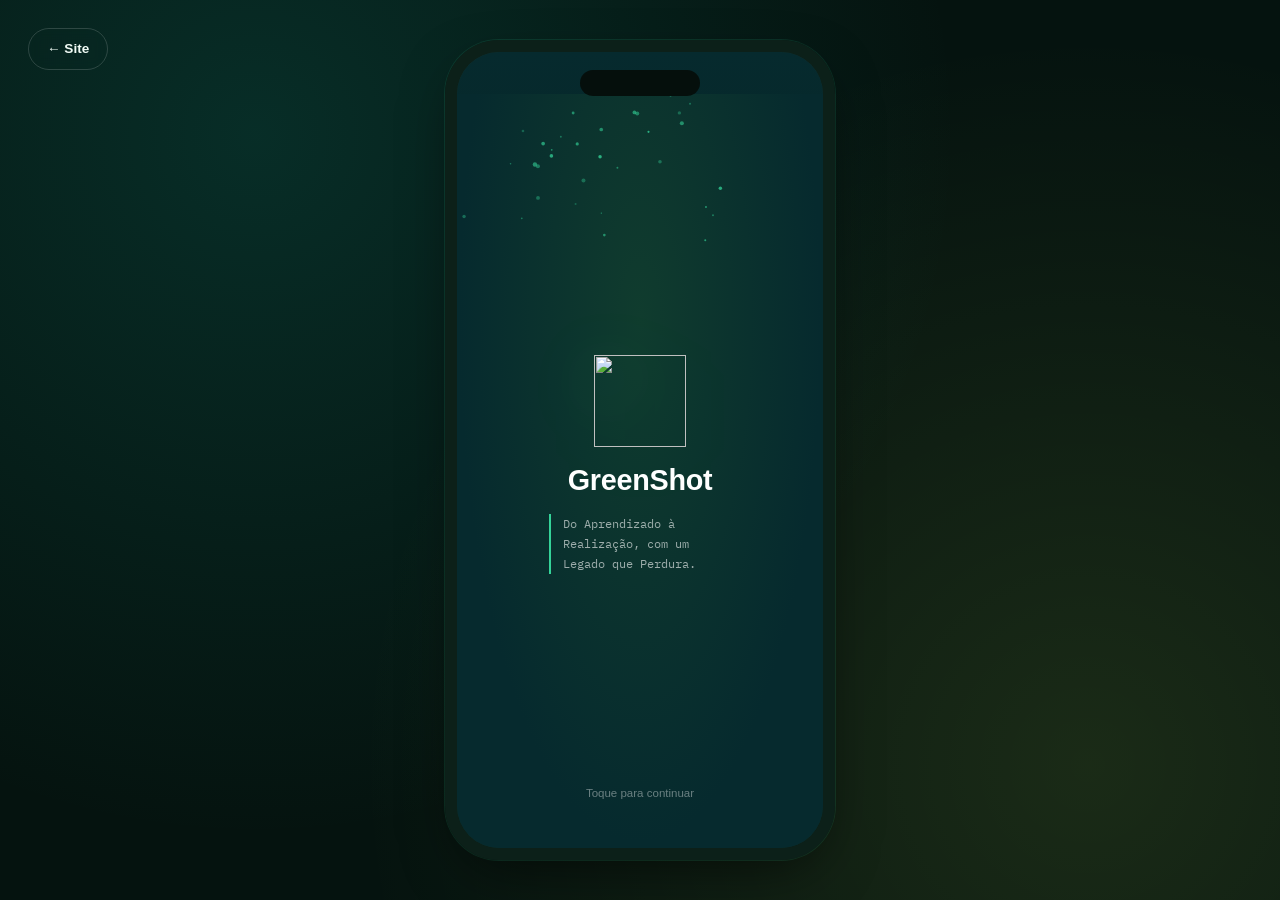
==== commit ab2872f4: "Update app.html" ====
--- a/app.html
+++ b/app.html
@@ -210,7 +210,7 @@
                 </div>
                 <div class="xp-card">
                   <div class="xp-card__top">
-                    <span>Nível <b id="dashLevel">7</b> — Guardiã da Mata</span>
+                    <span>Nível <b id="dashLevel">7</b> — Guardião da Mata</span>
                     <span><b id="statXp">0.7k</b> XP</span>
                   </div>
                   <div class="xp-bar">
